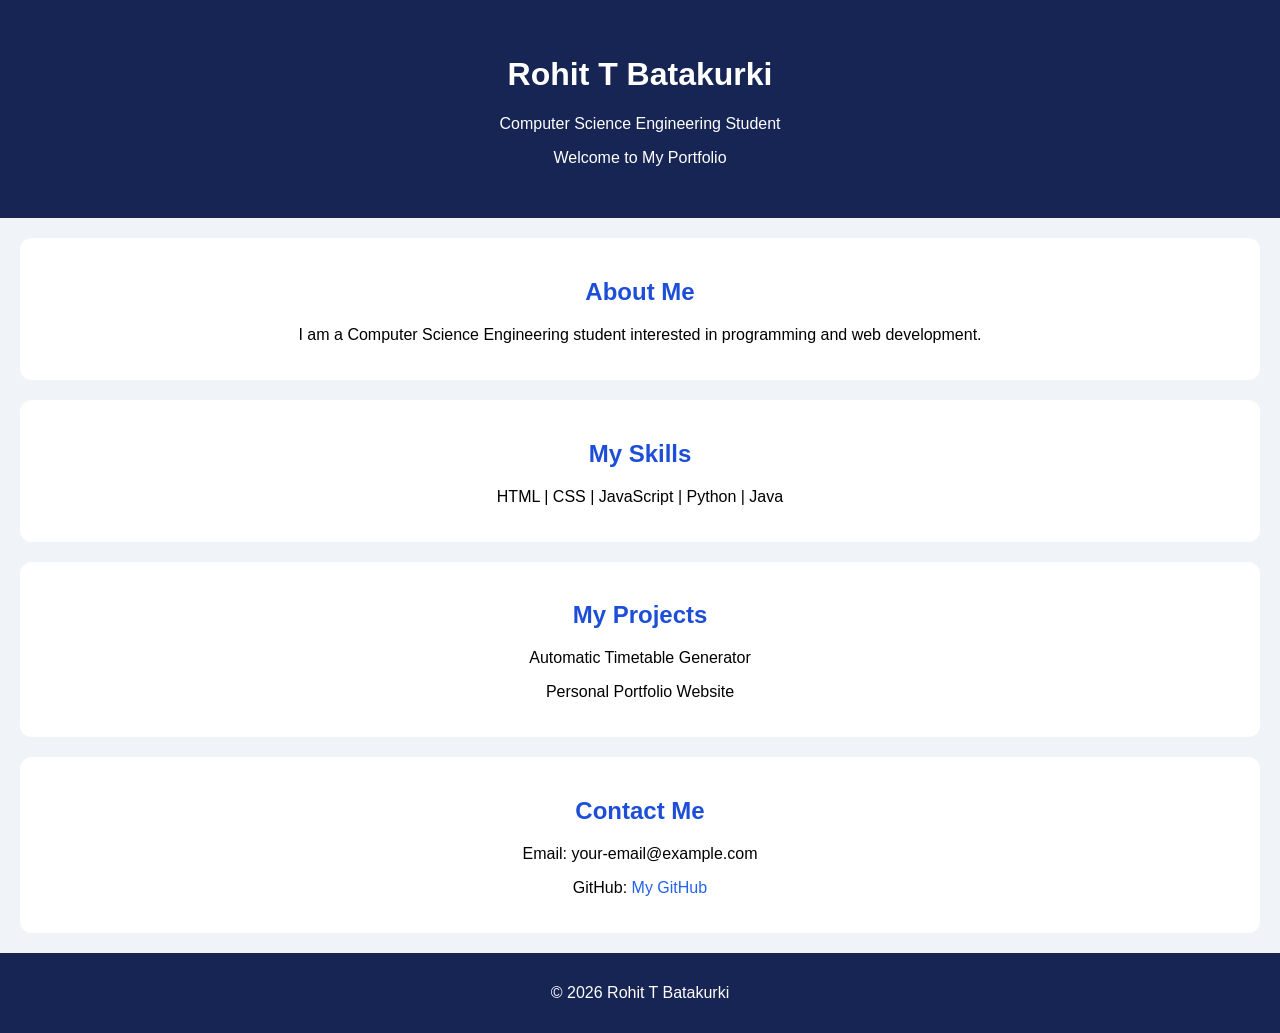
==== Index.html @ e9c48934 "Create Index.html" ====
<!DOCTYPE html>
<html>
<head>
    <title>My Portfolio</title>
    <meta name="viewport" content="width=device-width, initial-scale=1.0">
    <style>
        body {
            font-family: Arial, sans-serif;
            margin: 0;
            background: #f0f4f8;
            text-align: center;
        }
        header {
            background: #172554;
            color: white;
            padding: 35px 15px;
        }
        section {
            background: white;
            margin: 20px;
            padding: 20px;
            border-radius: 12px;
        }
        h2 { color: #1d4ed8; }
        a {
            color: #2563eb;
            text-decoration: none;
        }
        footer {
            background: #172554;
            color: white;
            padding: 15px;
        }
    </style>
</head>
<body>

<header>
    <h1>Rohit T Batakurki</h1>
    <p>Computer Science Engineering Student</p>
    <p>Welcome to My Portfolio</p>
</header>

<section>
    <h2>About Me</h2>
    <p>I am a Computer Science Engineering student
    interested in programming and web development.</p>
</section>

<section>
    <h2>My Skills</h2>
    <p>HTML | CSS | JavaScript | Python | Java</p>
</section>

<section>
    <h2>My Projects</h2>
    <p>Automatic Timetable Generator</p>
    <p>Personal Portfolio Website</p>
</section>

<section>
    <h2>Contact Me</h2>
    <p>Email: your-email@example.com</p>
    <p>GitHub: <a href="https://github.com/">My GitHub</a></p>
</section>

<footer>
    <p>© 2026 Rohit T Batakurki</p>
</footer>

</body>
</html>
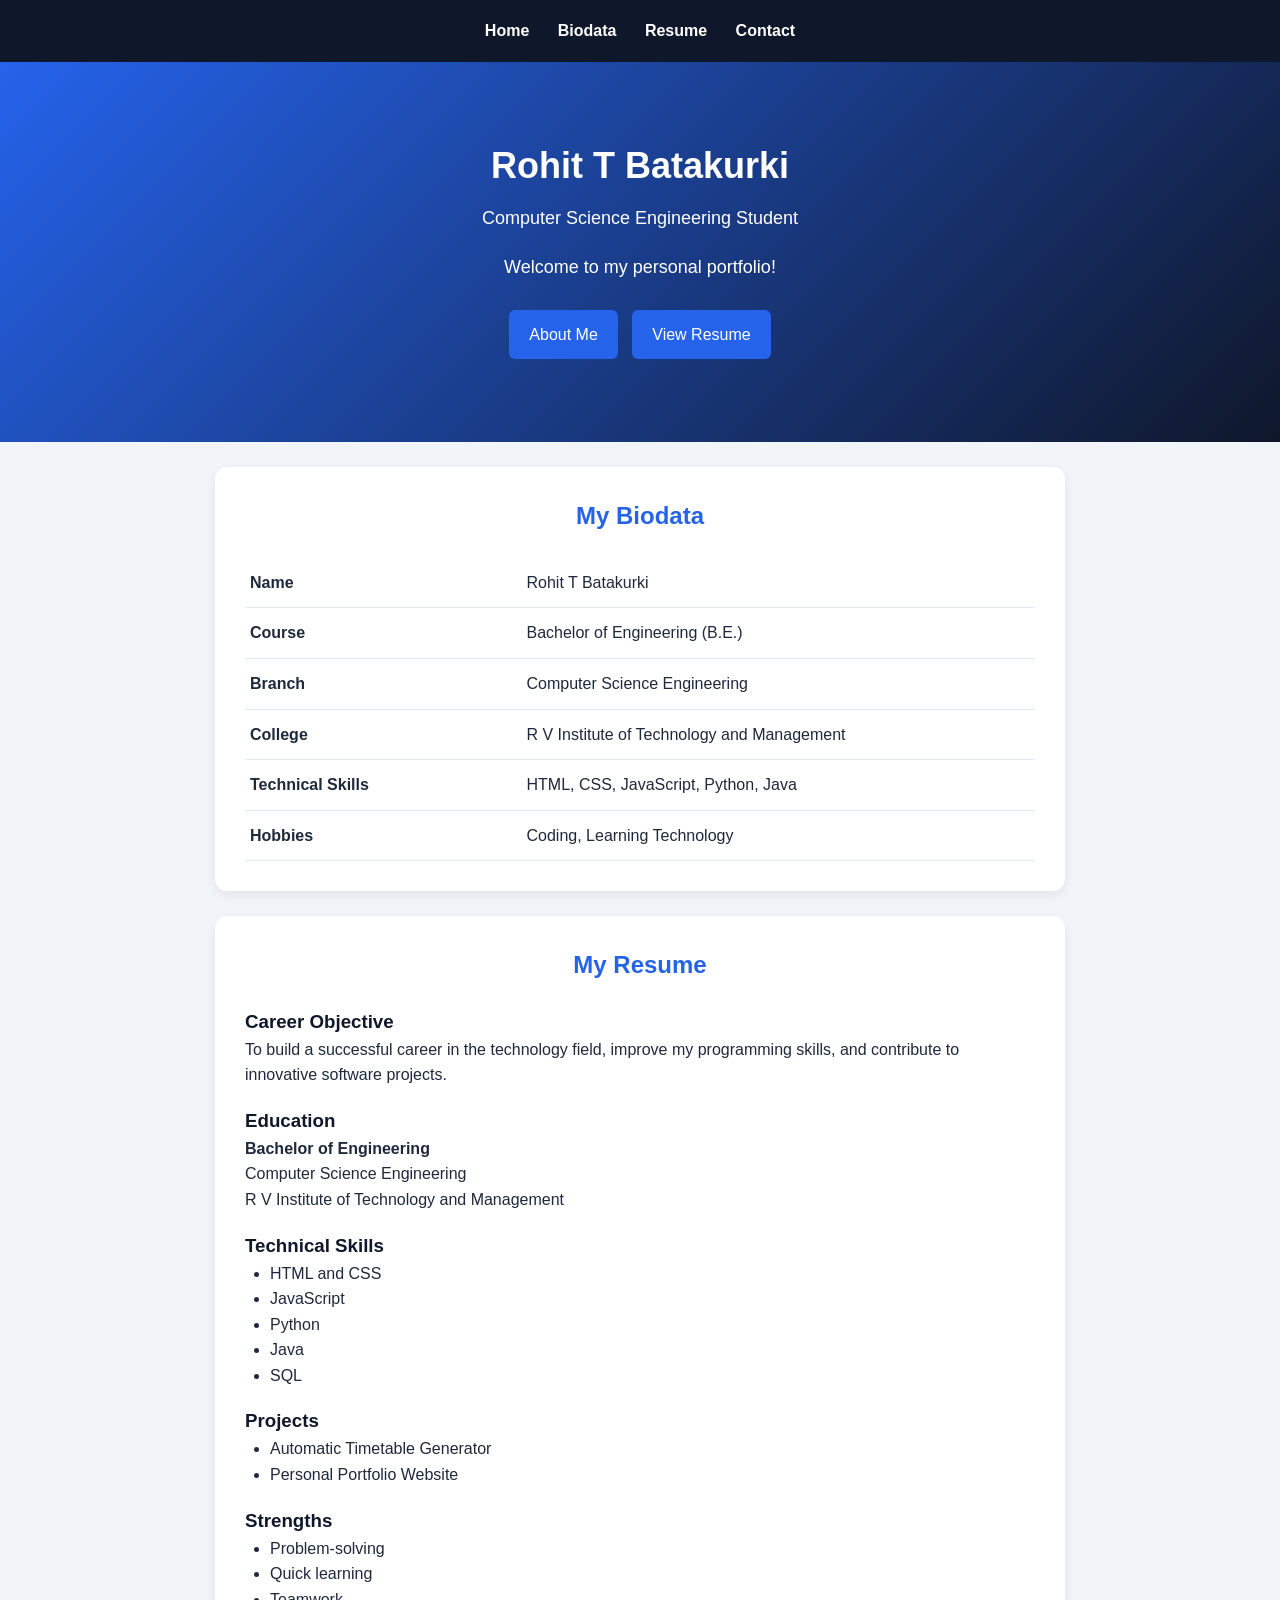
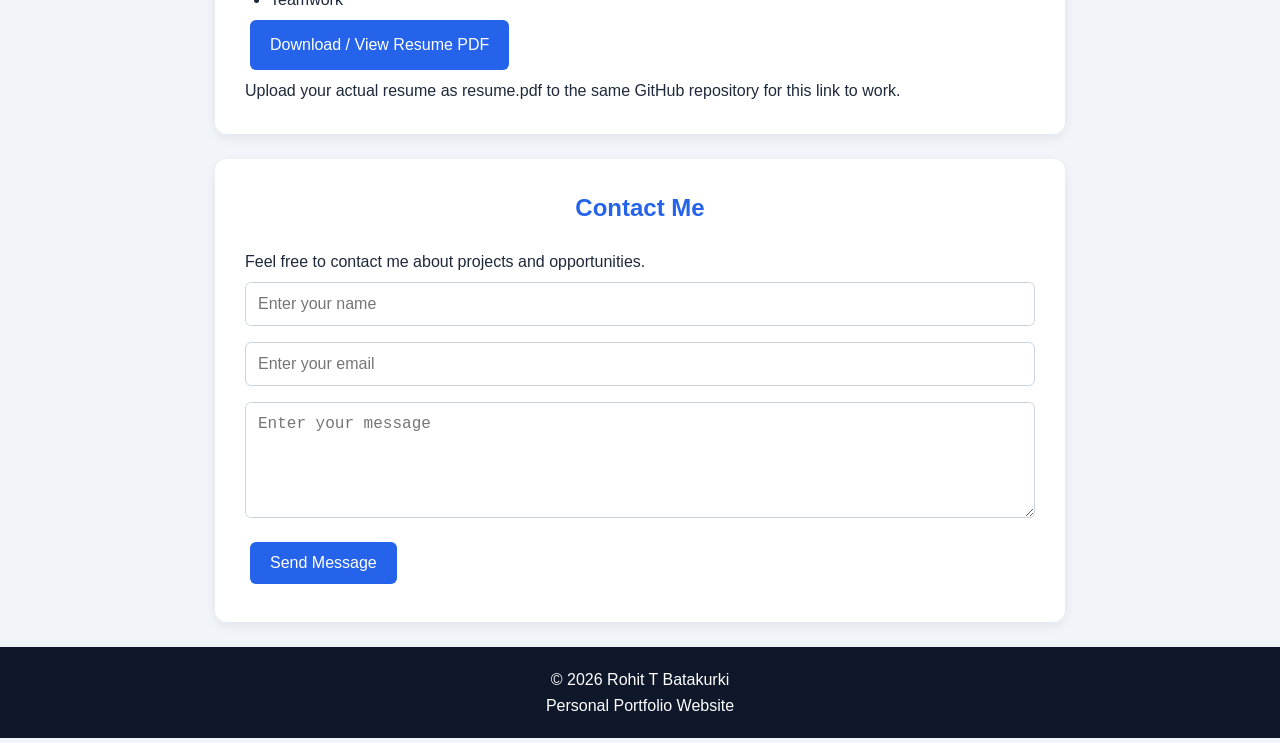
==== commit 9b0749d0: "Update Index.html" ====
--- a/Index.html
+++ b/Index.html
@@ -1,72 +1,326 @@
 <!DOCTYPE html>
-<html>
+<html lang="en">
 <head>
-    <title>My Portfolio</title>
-    <meta name="viewport" content="width=device-width, initial-scale=1.0">
-    <style>
-        body {
-            font-family: Arial, sans-serif;
-            margin: 0;
-            background: #f0f4f8;
-            text-align: center;
-        }
-        header {
-            background: #172554;
-            color: white;
-            padding: 35px 15px;
-        }
-        section {
-            background: white;
-            margin: 20px;
-            padding: 20px;
-            border-radius: 12px;
-        }
-        h2 { color: #1d4ed8; }
-        a {
-            color: #2563eb;
-            text-decoration: none;
-        }
-        footer {
-            background: #172554;
-            color: white;
-            padding: 15px;
-        }
-    </style>
+<meta charset="UTF-8">
+<meta name="viewport" content="width=device-width, initial-scale=1.0">
+<title>Rohit | My Portfolio</title>
+
+<style>
+* {
+    margin: 0;
+    padding: 0;
+    box-sizing: border-box;
+    scroll-behavior: smooth;
+}
+
+body {
+    font-family: Arial, sans-serif;
+    background: #f1f5f9;
+    color: #1e293b;
+    line-height: 1.6;
+}
+
+/* Navigation */
+nav {
+    background: #0f172a;
+    padding: 18px 5px;
+    text-align: center;
+    position: sticky;
+    top: 0;
+    z-index: 10;
+}
+
+nav a {
+    color: white;
+    text-decoration: none;
+    margin: 0 12px;
+    font-weight: bold;
+}
+
+nav a:hover {
+    color: #38bdf8;
+}
+
+/* Home */
+header {
+    background: linear-gradient(135deg, #2563eb, #0f172a);
+    color: white;
+    text-align: center;
+    padding: 75px 15px;
+}
+
+header h1 {
+    font-size: 36px;
+    margin-bottom: 10px;
+}
+
+header p {
+    font-size: 18px;
+    margin-bottom: 20px;
+}
+
+/* Buttons */
+.btn {
+    display: inline-block;
+    background: #2563eb;
+    color: white;
+    padding: 12px 20px;
+    margin: 8px 5px;
+    border-radius: 6px;
+    text-decoration: none;
+    border: none;
+    cursor: pointer;
+}
+
+.btn:hover {
+    background: #1d4ed8;
+}
+
+/* Sections */
+section {
+    background: white;
+    max-width: 850px;
+    width: 92%;
+    margin: 25px auto;
+    padding: 30px;
+    border-radius: 12px;
+    box-shadow: 0 4px 12px #00000012;
+    scroll-margin-top: 75px;
+}
+
+h2 {
+    color: #2563eb;
+    text-align: center;
+    margin-bottom: 22px;
+}
+
+h3 {
+    margin-top: 18px;
+    color: #0f172a;
+}
+
+/* Biodata */
+table {
+    width: 100%;
+    border-collapse: collapse;
+}
+
+td {
+    padding: 12px 5px;
+    border-bottom: 1px solid #e2e8f0;
+    overflow-wrap: anywhere;
+}
+
+td:first-child {
+    font-weight: bold;
+    width: 35%;
+}
+
+/* Resume */
+ul {
+    padding-left: 25px;
+}
+
+/* Contact */
+input, textarea {
+    width: 100%;
+    padding: 12px;
+    margin: 8px 0;
+    border: 1px solid #cbd5e1;
+    border-radius: 6px;
+    font-size: 16px;
+}
+
+button {
+    font-size: 16px;
+}
+
+/* Footer */
+footer {
+    background: #0f172a;
+    color: white;
+    text-align: center;
+    padding: 20px;
+}
+
+/* Mobile */
+@media (max-width: 600px) {
+    nav {
+        padding: 12px 5px;
+    }
+
+    nav a {
+        display: inline-block;
+        margin: 6px;
+        font-size: 13px;
+    }
+
+    header {
+        padding: 50px 12px;
+    }
+
+    header h1 {
+        font-size: 28px;
+    }
+
+    section {
+        padding: 20px;
+    }
+
+    td {
+        font-size: 14px;
+    }
+}
+</style>
 </head>
+
 <body>
 
-<header>
+<!-- Navigation -->
+<nav>
+    <a href="#home">Home</a>
+    <a href="#biodata">Biodata</a>
+    <a href="#resume">Resume</a>
+    <a href="#contact">Contact</a>
+</nav>
+
+<!-- Home Page -->
+<header id="home">
     <h1>Rohit T Batakurki</h1>
     <p>Computer Science Engineering Student</p>
-    <p>Welcome to My Portfolio</p>
+    <p>Welcome to my personal portfolio!</p>
+    <a class="btn" href="#biodata">About Me</a>
+    <a class="btn" href="#resume">View Resume</a>
 </header>
 
-<section>
-    <h2>About Me</h2>
-    <p>I am a Computer Science Engineering student
-    interested in programming and web development.</p>
+<!-- Biodata Page -->
+<section id="biodata">
+    <h2>My Biodata</h2>
+    <table>
+        <tr>
+            <td>Name</td>
+            <td>Rohit T Batakurki</td>
+        </tr>
+        <tr>
+            <td>Course</td>
+            <td>Bachelor of Engineering (B.E.)</td>
+        </tr>
+        <tr>
+            <td>Branch</td>
+            <td>Computer Science Engineering</td>
+        </tr>
+        <tr>
+            <td>College</td>
+            <td>R V Institute of Technology and Management</td>
+        </tr>
+        <tr>
+            <td>Technical Skills</td>
+            <td>HTML, CSS, JavaScript, Python, Java</td>
+        </tr>
+        <tr>
+            <td>Hobbies</td>
+            <td>Coding, Learning Technology</td>
+        </tr>
+    </table>
 </section>
 
-<section>
-    <h2>My Skills</h2>
-    <p>HTML | CSS | JavaScript | Python | Java</p>
+<!-- Resume Page -->
+<section id="resume">
+    <h2>My Resume</h2>
+
+    <h3>Career Objective</h3>
+    <p>
+        To build a successful career in the technology field,
+        improve my programming skills, and contribute to
+        innovative software projects.
+    </p>
+
+    <h3>Education</h3>
+    <p><b>Bachelor of Engineering</b></p>
+    <p>Computer Science Engineering</p>
+    <p>R V Institute of Technology and Management</p>
+
+    <h3>Technical Skills</h3>
+    <ul>
+        <li>HTML and CSS</li>
+        <li>JavaScript</li>
+        <li>Python</li>
+        <li>Java</li>
+        <li>SQL</li>
+    </ul>
+
+    <h3>Projects</h3>
+    <ul>
+        <li>Automatic Timetable Generator</li>
+        <li>Personal Portfolio Website</li>
+    </ul>
+
+    <h3>Strengths</h3>
+    <ul>
+        <li>Problem-solving</li>
+        <li>Quick learning</li>
+        <li>Teamwork</li>
+    </ul>
+
+    <a class="btn" href="resume.pdf" target="_blank">
+        Download / View Resume PDF
+    </a>
+    <p>
+        Upload your actual resume as resume.pdf
+        to the same GitHub repository for this link to work.
+    </p>
 </section>
 
-<section>
-    <h2>My Projects</h2>
-    <p>Automatic Timetable Generator</p>
-    <p>Personal Portfolio Website</p>
+<!-- Contact Page -->
+<section id="contact">
+    <h2>Contact Me</h2>
+    <p>Feel free to contact me about projects and opportunities.</p>
+
+    <form id="contactForm">
+        <input type="text" id="name"
+               placeholder="Enter your name" required>
+
+        <input type="email" id="email"
+               placeholder="Enter your email" required>
+
+        <textarea id="message" rows="5"
+                  placeholder="Enter your message" required></textarea>
+
+        <button class="btn" type="submit">Send Message</button>
+    </form>
+
+    <p id="status"></p>
 </section>
 
-<section>
-    <h2>Contact Me</h2>
-    <p>Email: your-email@example.com</p>
-    <p>GitHub: <a href="https://github.com/">My GitHub</a></p>
-</section>
-
+<!-- Footer -->
 <footer>
     <p>© 2026 Rohit T Batakurki</p>
+    <p>Personal Portfolio Website</p>
 </footer>
+
+<script>
+document.getElementById("contactForm")
+.addEventListener("submit", function(event) {
+    event.preventDefault();
+
+    let name = document.getElementById("name").value.trim();
+    let email = document.getElementById("email").value.trim();
+    let message = document.getElementById("message").value.trim();
+
+    if (!name || !email || !message) {
+        document.getElementById("status").textContent =
+            "Please fill in all fields.";
+        return;
+    }
+
+    document.getElementById("status").textContent =
+        "Thank you, " + name +
+        "! The form is validated, but a messaging service is needed to send your message.";
+
+    // To enable actual email sending, connect a backend
+    // or a form service.
+});
+</script>
 
 </body>
 </html>
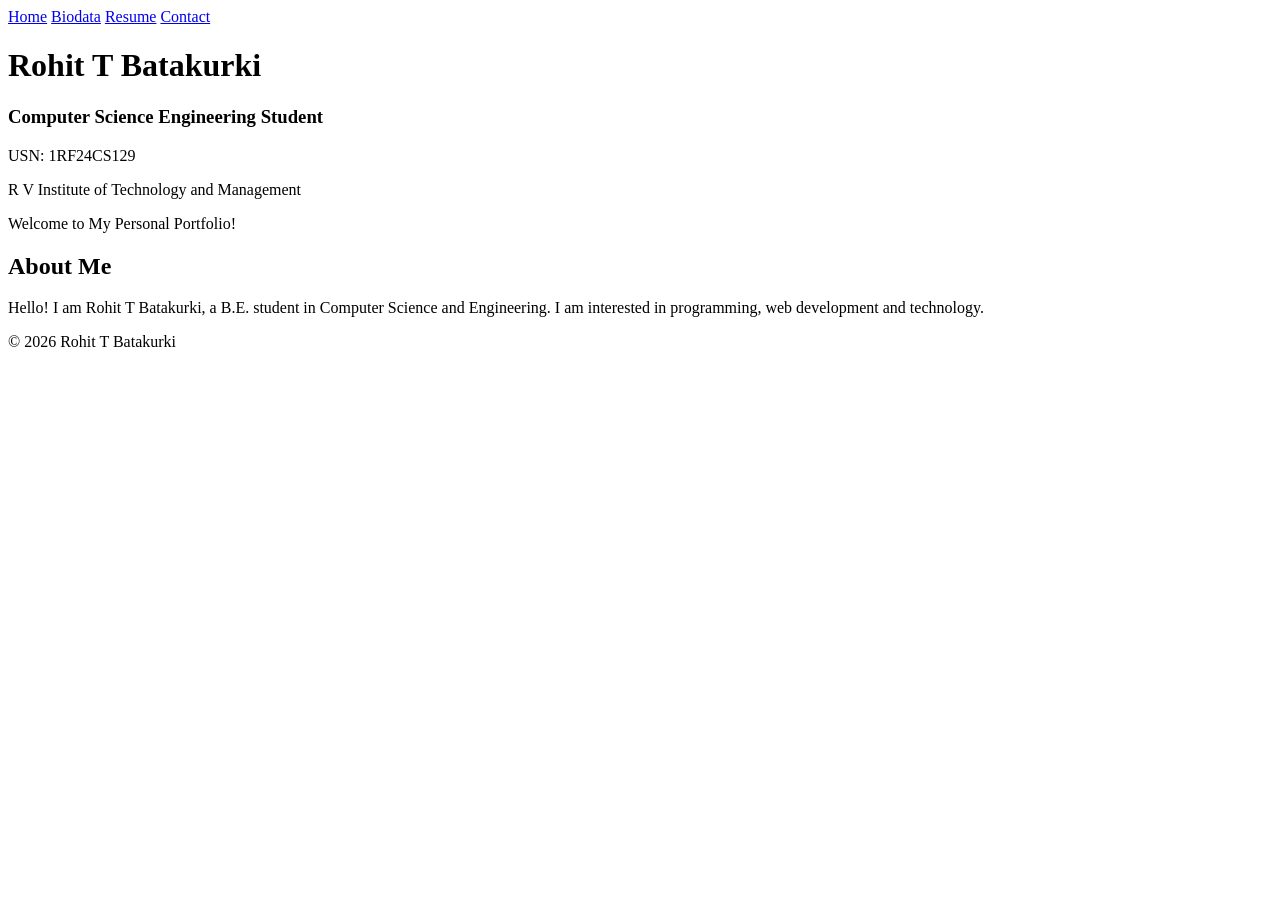
==== commit f1969a70: "Update Index.html" ====
--- a/Index.html
+++ b/Index.html
@@ -1,326 +1,41 @@
 <!DOCTYPE html>
-<html lang="en">
+<html>
 <head>
-<meta charset="UTF-8">
-<meta name="viewport" content="width=device-width, initial-scale=1.0">
-<title>Rohit | My Portfolio</title>
-
-<style>
-* {
-    margin: 0;
-    padding: 0;
-    box-sizing: border-box;
-    scroll-behavior: smooth;
-}
-
-body {
-    font-family: Arial, sans-serif;
-    background: #f1f5f9;
-    color: #1e293b;
-    line-height: 1.6;
-}
-
-/* Navigation */
-nav {
-    background: #0f172a;
-    padding: 18px 5px;
-    text-align: center;
-    position: sticky;
-    top: 0;
-    z-index: 10;
-}
-
-nav a {
-    color: white;
-    text-decoration: none;
-    margin: 0 12px;
-    font-weight: bold;
-}
-
-nav a:hover {
-    color: #38bdf8;
-}
-
-/* Home */
-header {
-    background: linear-gradient(135deg, #2563eb, #0f172a);
-    color: white;
-    text-align: center;
-    padding: 75px 15px;
-}
-
-header h1 {
-    font-size: 36px;
-    margin-bottom: 10px;
-}
-
-header p {
-    font-size: 18px;
-    margin-bottom: 20px;
-}
-
-/* Buttons */
-.btn {
-    display: inline-block;
-    background: #2563eb;
-    color: white;
-    padding: 12px 20px;
-    margin: 8px 5px;
-    border-radius: 6px;
-    text-decoration: none;
-    border: none;
-    cursor: pointer;
-}
-
-.btn:hover {
-    background: #1d4ed8;
-}
-
-/* Sections */
-section {
-    background: white;
-    max-width: 850px;
-    width: 92%;
-    margin: 25px auto;
-    padding: 30px;
-    border-radius: 12px;
-    box-shadow: 0 4px 12px #00000012;
-    scroll-margin-top: 75px;
-}
-
-h2 {
-    color: #2563eb;
-    text-align: center;
-    margin-bottom: 22px;
-}
-
-h3 {
-    margin-top: 18px;
-    color: #0f172a;
-}
-
-/* Biodata */
-table {
-    width: 100%;
-    border-collapse: collapse;
-}
-
-td {
-    padding: 12px 5px;
-    border-bottom: 1px solid #e2e8f0;
-    overflow-wrap: anywhere;
-}
-
-td:first-child {
-    font-weight: bold;
-    width: 35%;
-}
-
-/* Resume */
-ul {
-    padding-left: 25px;
-}
-
-/* Contact */
-input, textarea {
-    width: 100%;
-    padding: 12px;
-    margin: 8px 0;
-    border: 1px solid #cbd5e1;
-    border-radius: 6px;
-    font-size: 16px;
-}
-
-button {
-    font-size: 16px;
-}
-
-/* Footer */
-footer {
-    background: #0f172a;
-    color: white;
-    text-align: center;
-    padding: 20px;
-}
-
-/* Mobile */
-@media (max-width: 600px) {
-    nav {
-        padding: 12px 5px;
-    }
-
-    nav a {
-        display: inline-block;
-        margin: 6px;
-        font-size: 13px;
-    }
-
-    header {
-        padding: 50px 12px;
-    }
-
-    header h1 {
-        font-size: 28px;
-    }
-
-    section {
-        padding: 20px;
-    }
-
-    td {
-        font-size: 14px;
-    }
-}
-</style>
+    <title>Rohit Portfolio</title>
+    <meta name="viewport"
+          content="width=device-width, initial-scale=1.0">
+    <link rel="stylesheet" href="style.css">
 </head>
-
 <body>
 
-<!-- Navigation -->
 <nav>
-    <a href="#home">Home</a>
-    <a href="#biodata">Biodata</a>
-    <a href="#resume">Resume</a>
-    <a href="#contact">Contact</a>
+    <a href="index.html">Home</a>
+    <a href="biodata.html">Biodata</a>
+    <a href="resume.html">Resume</a>
+    <a href="contact.html">Contact</a>
 </nav>
 
-<!-- Home Page -->
-<header id="home">
+<header>
     <h1>Rohit T Batakurki</h1>
-    <p>Computer Science Engineering Student</p>
-    <p>Welcome to my personal portfolio!</p>
-    <a class="btn" href="#biodata">About Me</a>
-    <a class="btn" href="#resume">View Resume</a>
+    <h3>Computer Science Engineering Student</h3>
+    <p>USN: 1RF24CS129</p>
+    <p>R V Institute of Technology and Management</p>
+    <p>Welcome to My Personal Portfolio!</p>
 </header>
 
-<!-- Biodata Page -->
-<section id="biodata">
-    <h2>My Biodata</h2>
-    <table>
-        <tr>
-            <td>Name</td>
-            <td>Rohit T Batakurki</td>
-        </tr>
-        <tr>
-            <td>Course</td>
-            <td>Bachelor of Engineering (B.E.)</td>
-        </tr>
-        <tr>
-            <td>Branch</td>
-            <td>Computer Science Engineering</td>
-        </tr>
-        <tr>
-            <td>College</td>
-            <td>R V Institute of Technology and Management</td>
-        </tr>
-        <tr>
-            <td>Technical Skills</td>
-            <td>HTML, CSS, JavaScript, Python, Java</td>
-        </tr>
-        <tr>
-            <td>Hobbies</td>
-            <td>Coding, Learning Technology</td>
-        </tr>
-    </table>
-</section>
-
-<!-- Resume Page -->
-<section id="resume">
-    <h2>My Resume</h2>
-
-    <h3>Career Objective</h3>
+<section>
+    <h2>About Me</h2>
     <p>
-        To build a successful career in the technology field,
-        improve my programming skills, and contribute to
-        innovative software projects.
-    </p>
-
-    <h3>Education</h3>
-    <p><b>Bachelor of Engineering</b></p>
-    <p>Computer Science Engineering</p>
-    <p>R V Institute of Technology and Management</p>
-
-    <h3>Technical Skills</h3>
-    <ul>
-        <li>HTML and CSS</li>
-        <li>JavaScript</li>
-        <li>Python</li>
-        <li>Java</li>
-        <li>SQL</li>
-    </ul>
-
-    <h3>Projects</h3>
-    <ul>
-        <li>Automatic Timetable Generator</li>
-        <li>Personal Portfolio Website</li>
-    </ul>
-
-    <h3>Strengths</h3>
-    <ul>
-        <li>Problem-solving</li>
-        <li>Quick learning</li>
-        <li>Teamwork</li>
-    </ul>
-
-    <a class="btn" href="resume.pdf" target="_blank">
-        Download / View Resume PDF
-    </a>
-    <p>
-        Upload your actual resume as resume.pdf
-        to the same GitHub repository for this link to work.
+        Hello! I am Rohit T Batakurki,
+        a B.E. student in Computer Science
+        and Engineering. I am interested in
+        programming, web development and technology.
     </p>
 </section>
 
-<!-- Contact Page -->
-<section id="contact">
-    <h2>Contact Me</h2>
-    <p>Feel free to contact me about projects and opportunities.</p>
-
-    <form id="contactForm">
-        <input type="text" id="name"
-               placeholder="Enter your name" required>
-
-        <input type="email" id="email"
-               placeholder="Enter your email" required>
-
-        <textarea id="message" rows="5"
-                  placeholder="Enter your message" required></textarea>
-
-        <button class="btn" type="submit">Send Message</button>
-    </form>
-
-    <p id="status"></p>
-</section>
-
-<!-- Footer -->
 <footer>
     <p>© 2026 Rohit T Batakurki</p>
-    <p>Personal Portfolio Website</p>
 </footer>
-
-<script>
-document.getElementById("contactForm")
-.addEventListener("submit", function(event) {
-    event.preventDefault();
-
-    let name = document.getElementById("name").value.trim();
-    let email = document.getElementById("email").value.trim();
-    let message = document.getElementById("message").value.trim();
-
-    if (!name || !email || !message) {
-        document.getElementById("status").textContent =
-            "Please fill in all fields.";
-        return;
-    }
-
-    document.getElementById("status").textContent =
-        "Thank you, " + name +
-        "! The form is validated, but a messaging service is needed to send your message.";
-
-    // To enable actual email sending, connect a backend
-    // or a form service.
-});
-</script>
 
 </body>
 </html>
